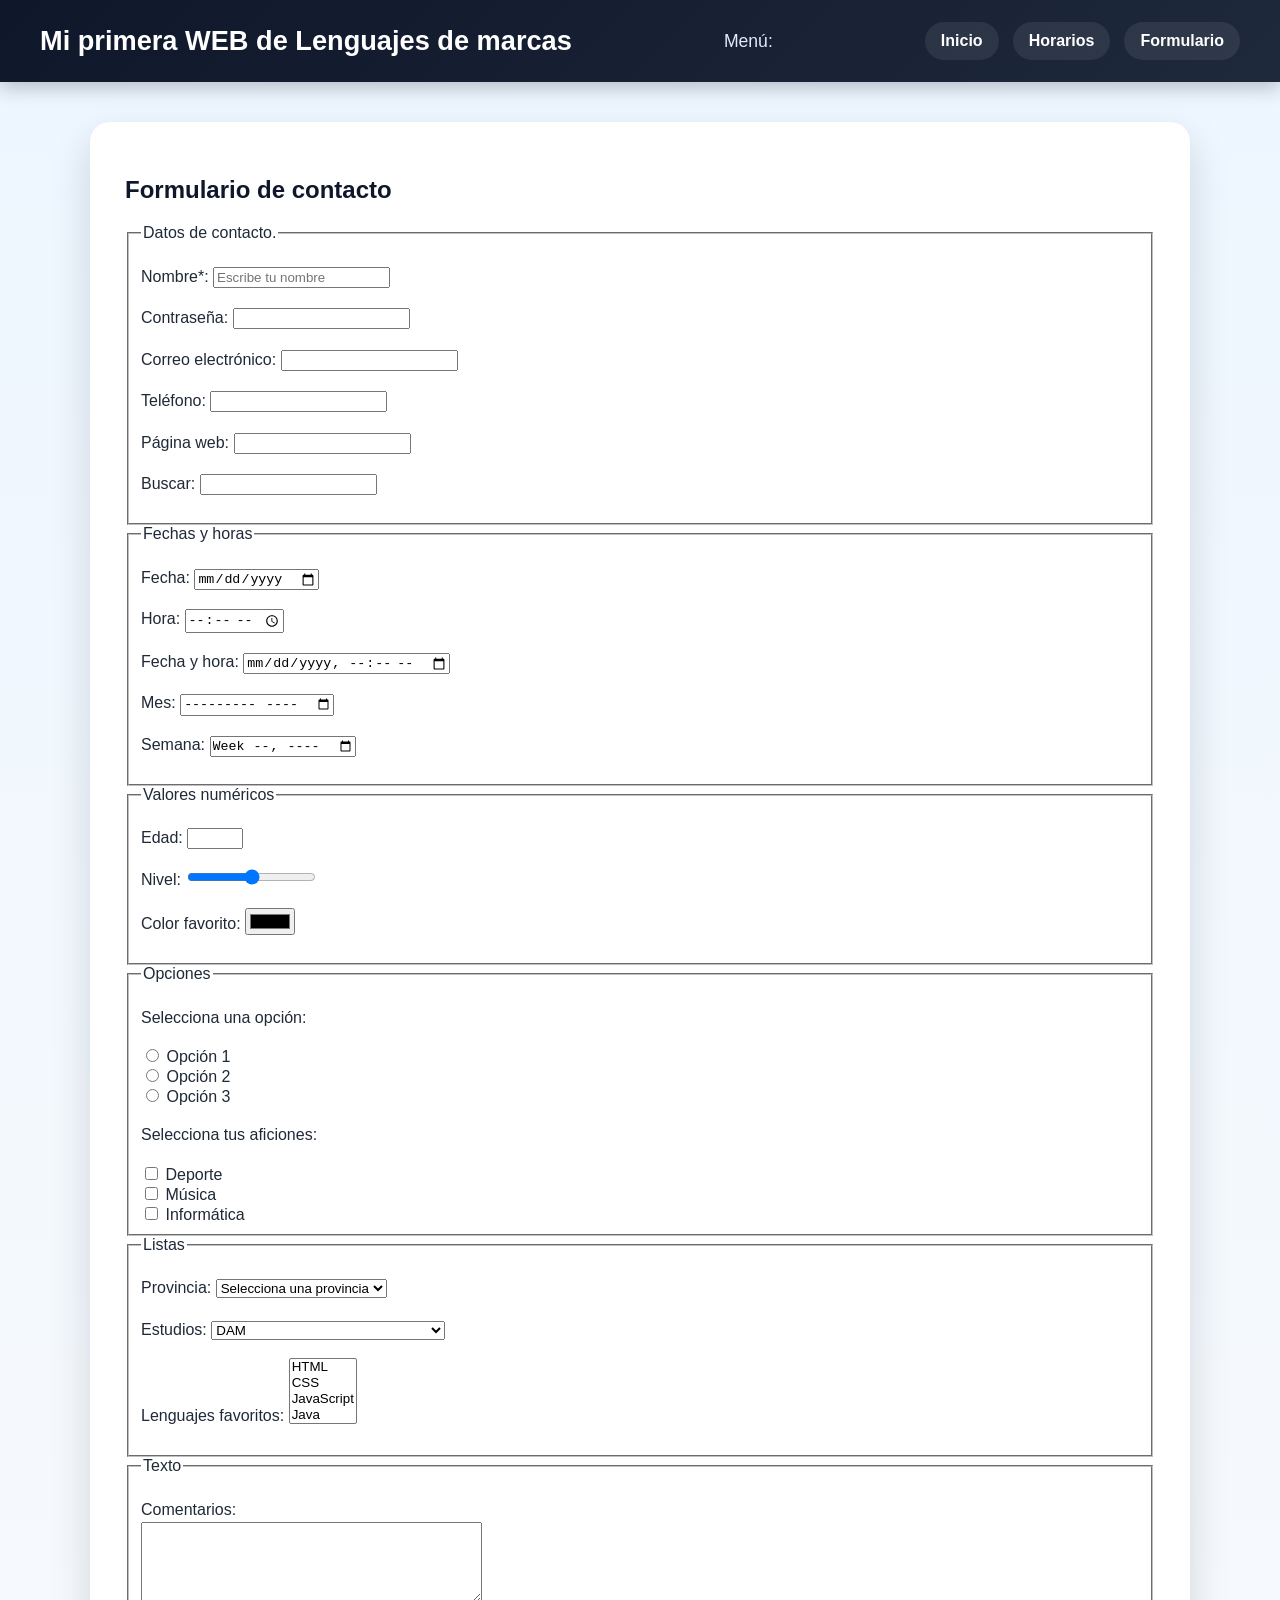
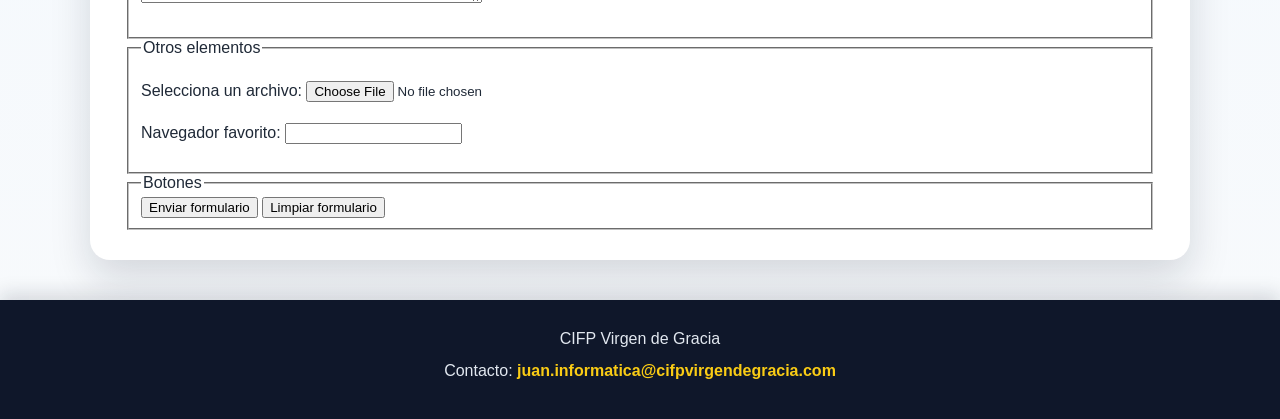
==== formulario.html @ df33084b "Primera versión de la web" ====
<!doctype html>
<html lang="es">
  <head>
    <meta charset="UTF-8" />
    <meta name="viewport" content="width=device-width, initial-scale=1.0" />
    <title>Formulario</title>
    <link rel="stylesheet" href="css/estilos.css" />
  </head>

  <body>
    <!-- HEADER -->
    <div id="header"></div>

    <!-- CONTENIDO -->

    <main>
      <h2>Formulario de contacto</h2>
      <form>
        <fieldset>
          <legend>Datos de contacto.</legend>

          <p>
            <label for="nombre">Nombre*:</label>
            <input
              type="text"
              id="nombre"
              name="nombre"
              placeholder="Escribe tu nombre"
              required
            />
          </p>

          <!-- PASSWORD -->
          <p>
            <label for="password">Contraseña:</label>
            <input type="password" id="password" name="password" />
          </p>

          <!-- EMAIL -->
          <p>
            <label for="email">Correo electrónico:</label>
            <input type="email" id="email" name="email" />
          </p>

          <!-- TEL -->
          <p>
            <label for="telefono">Teléfono:</label>
            <input type="tel" id="telefono" name="telefono" />
          </p>

          <!-- URL -->
          <p>
            <label for="web">Página web:</label>
            <input type="url" id="web" name="web" />
          </p>

          <!-- SEARCH -->
          <p>
            <label for="buscar">Buscar:</label>
            <input type="search" id="buscar" name="buscar" />
          </p>
        </fieldset>

        <fieldset>
          <legend>Fechas y horas</legend>

          <!-- DATE -->
          <p>
            <label for="fecha">Fecha:</label>
            <input type="date" id="fecha" name="fecha" />
          </p>

          <!-- TIME -->
          <p>
            <label for="hora">Hora:</label>
            <input type="time" id="hora" name="hora" />
          </p>

          <!-- DATETIME-LOCAL -->
          <p>
            <label for="fechaHora">Fecha y hora:</label>
            <input type="datetime-local" id="fechaHora" name="fechaHora" />
          </p>

          <!-- MONTH -->
          <p>
            <label for="mes">Mes:</label>
            <input type="month" id="mes" name="mes" />
          </p>

          <!-- WEEK -->
          <p>
            <label for="semana">Semana:</label>
            <input type="week" id="semana" name="semana" />
          </p>
        </fieldset>

        <fieldset>
          <legend>Valores numéricos</legend>

          <!-- NUMBER -->
          <p>
            <label for="edad">Edad:</label>
            <input
              type="number"
              id="edad"
              name="edad"
              min="0"
              max="120"
              step="1"
            />
          </p>

          <!-- RANGE -->
          <p>
            <label for="valor">Nivel:</label>
            <input type="range" id="valor" name="valor" min="0" max="100" />
          </p>

          <!-- COLOR -->
          <p>
            <label for="color">Color favorito:</label>
            <input type="color" id="color" name="color" />
          </p>
        </fieldset>

        <fieldset>
          <legend>Opciones</legend>

          <!-- RADIO -->
          <p>Selecciona una opción:</p>
          <input type="radio" id="opcion1" name="opcion" value="1" />
          <label for="opcion1">Opción 1</label>

          <br/>

          <input type="radio" id="opcion2" name="opcion" value="2" />
          <label for="opcion2">Opción 2</label>

          <br/>

          <input type="radio" id="opcion3" name="opcion" value="3" />
          <label for="opcion3">Opción 3</label>

          <!-- CHECKBOX -->
          <p>Selecciona tus aficiones:</p>

          <input
            type="checkbox"
            id="deporte"
            name="aficiones"
            value="deporte"
          />

          <label for="deporte">Deporte</label>
          <br />

          <input type="checkbox" id="musica" name="aficiones" value="musica" />
          <label for="musica">Música</label>
          <br />

          <input
            type="checkbox"
            id="informatica"
            name="aficiones"
            value="informatica"
          />

          <label for="informatica">Informática</label>
        </fieldset>

        <fieldset>
          <legend>Listas</legend>

          <!-- SELECT -->
          <p>
            <label for="provincia">Provincia:</label>

            <select id="provincia" name="provincia">
              <option value="">Selecciona una provincia</option>

              <option value="cordoba">Córdoba</option>
              <option value="ciudad_real">Ciudad Real</option>
              <option value="toledo">Toledo</option>
              <option value="jaen">Jaén</option>
            </select>
          </p>

          <!-- SELECT CON GRUPOS -->
          <p>
            <label for="estudios">Estudios:</label>

            <select id="estudios" name="estudios">
              <optgroup label="Informática">
                <option value="dam">DAM</option>
                <option value="daw">DAW</option>
                <option value="asir">ASIR</option>
              </optgroup>

              <optgroup label="Electrónica">
                <option value="teleco">Sistemas de Telecomunicaciones</option>

                <option value="electronica">Electrónica</option>
              </optgroup>
            </select>
          </p>

          <!-- SELECT MULTIPLE -->
          <p>
            <label for="lenguajes"> Lenguajes favoritos: </label>

            <select id="lenguajes" name="lenguajes" multiple size="4">
              <option value="html">HTML</option>
              <option value="css">CSS</option>
              <option value="javascript">JavaScript</option>
              <option value="java">Java</option>
            </select>
          </p>
        </fieldset>

        <fieldset>
          <legend>Texto</legend>

          <!-- TEXTAREA -->
          <p>
            <label for="comentarios"> Comentarios: </label>

            <br />

            <textarea
              id="comentarios"
              name="comentarios"
              rows="5"
              cols="40"
              placeholder="Escribe aquí tus comentarios"
            >
            </textarea>
          </p>
        </fieldset>

        <fieldset>
          <legend>Otros elementos</legend>

          <!-- FILE -->
          <p>
            <label for="archivo"> Selecciona un archivo: </label>

            <input type="file" id="archivo" name="archivo" />
          </p>

          <!-- DATALIST -->
          <p>
            <label for="navegador"> Navegador favorito: </label>

            <input list="navegadores" id="navegador" name="navegador" />

            <datalist id="navegadores">
              <option value="Chrome"></option>
              <option value="Firefox"></option>
              <option value="Edge"></option>
              <option value="Brave"></option>
            </datalist>
          </p>

          <!-- HIDDEN -->
          <input type="hidden" name="id_usuario" value="123" />
        </fieldset>

        <fieldset>
          <legend>Botones</legend>

          <!-- SUBMIT -->
          <input type="submit" value="Enviar formulario" />

          <!-- RESET -->
          <input type="reset" value="Limpiar formulario" />
        </fieldset>
      </form>
    </main>

    <!-- FOOTER -->
    <div id="footer"></div>

    <!-- SCRIPTS -->
    <script src="js/componentes.js"></script>
  </body>
</html>
---- css/estilos.css ----
:root {
  --primary-bg: #0f172a;     /* azul oscuro */
  --primary-soft: #1d4ed8;   /* azul fuerte */
  --accent: #f59e0b;         /* amarillo */
  --bg-page: #eef4ff;        /* fondo suave */
  --card-bg: #ffffff;        /* fondo de tarjetas */
  --text: #1f2937;           /* texto principal */
  --muted: #6b7280;          /* texto secundario */
  --border: #dbe3f0;         /* borde claro */
  --shadow: rgba(15, 23, 42, 0.15);
}

/* Estilos generales */
* {
  box-sizing: border-box;
}

body {
  margin: 0;
  font-family: Arial, sans-serif;
  background: linear-gradient(180deg, #edf6ff 0%, #f8fafc 100%);
  color: var(--text);
}

img {
  max-width: 100%;
  display: block;
}

main {
  max-width: 1100px;
  margin: 40px auto;
  background: var(--card-bg);
  border-radius: 20px;
  padding: 30px 35px;
  box-shadow: 0 18px 40px var(--shadow);
}

h1, h2, h3 {
  color: var(--primary-bg);
}

h1 {
  margin-top: 0;
  font-size: 2.2rem;
}

h2 {
  font-size: 1.5rem;
  margin-top: 1.5rem;
}

p,
li,
 td,
 th {
  line-height: 1.6;
  color: var(--text);
}

ul {
  padding-left: 20px;
}

li {
  margin-bottom: 6px;
}

a {
  color: var(--primary-soft);
  text-decoration: none;
  font-weight: bold;
}

a:hover {
  text-decoration: underline;
}

/* Encabezado */
header {
  display: flex;
  justify-content: space-between;
  align-items: center;
  gap: 20px;
  padding: 22px 40px;
  background: linear-gradient(135deg, var(--primary-bg), #1e293b);
  color: #fff;
  box-shadow: 0 6px 18px rgba(15, 23, 42, 0.25);
}

header h1 {
  margin: 0;
  font-size: 1.7rem;
  color: #fff;
}

header h2 {
  margin: 0;
  font-size: 1.1rem;
  color: #dfe9ff;
  font-weight: 400;
}

nav {
  display: flex;
  gap: 14px;
  flex-wrap: wrap;
}

nav a {
  padding: 10px 16px;
  border-radius: 999px;
  background: rgba(255, 255, 255, 0.08);
  color: #fff;
  transition: 0.2s ease;
}

nav a:hover {
  background: rgba(255, 255, 255, 0.18);
  text-decoration: none;
}

/* Imagen */
img {
  width: 100%;
  max-width: 600px;
  border-radius: 18px;
  box-shadow: 0 14px 28px rgba(15, 23, 42, 0.12);
  margin-top: 12px;
}

/* Tabla del horario */
table {
  width: 100%;
  border-collapse: collapse;
  margin-top: 20px;
  overflow: hidden;
  border-radius: 12px;
  box-shadow: 0 8px 18px rgba(15, 23, 42, 0.08);
}

th,
td {
  border: 1px solid var(--border);
  padding: 12px 10px;
  text-align: center;
}

thead td,
thead th {
  background: var(--primary-bg);
  color: #fff;
  font-weight: bold;
}

tbody tr:nth-child(even) {
  background: #f8fafc;
}



/* Colores de asignaturas (CLASES)*/
.fdh{
  background: #fef2f2;
  color: #991b1b;
  font-weight: bold;
}

.llmm {
  background: #fef3c7;
  color: #92400e;
  font-weight: bold;
}

.par {
  background: #fef2f2;
  color: #996d1b;
  font-weight: bold;
}


.iso {
  background: #f0fdf4;
  color: #166534;
  font-weight: bold;
}

.sist {
  background: #ecfeff;
  color: #0f766e;
  font-weight: bold;
}

.bbdd{
  background: #ecfdf5;
  color: #166534;
  font-weight: bold;
}

.ipe,
.ing,
.digi,
.sost,
.proy {
  background: #f5f3ff;
  color: #5b21b6;
  font-weight: bold;
}



.recreo td {
  background: #fef3c7;
  color: #92400e;
  font-weight: bold;
}


.prog {
  background: #fef2f2;
  color: #991b1b;
  font-weight: bold;
}

.ent {
  background: #fef2f2;
  color: #991b1b;
  font-weight: bold;
}


/* Pie de página */
footer {
  padding: 20px 20px 30px;
  background: var(--primary-bg);
  color: #fff;
  text-align: center;
  box-shadow: 0 -6px 18px rgba(15, 23, 42, 0.15);
}

footer p {
  margin: 6px 0;
  color: #e2e8f0;
}

footer a {
  color: #facc15;
}

/* Ajuste responsive */
@media (max-width: 700px) {
  header {
    flex-direction: column;
    text-align: center;
    padding: 20px 18px;
  }

  main {
    margin: 20px 12px;
    padding: 22px 18px;
  }

  h1 {
    font-size: 1.8rem;
  }

  table {
    display: block;
    overflow-x: auto;
  }
}
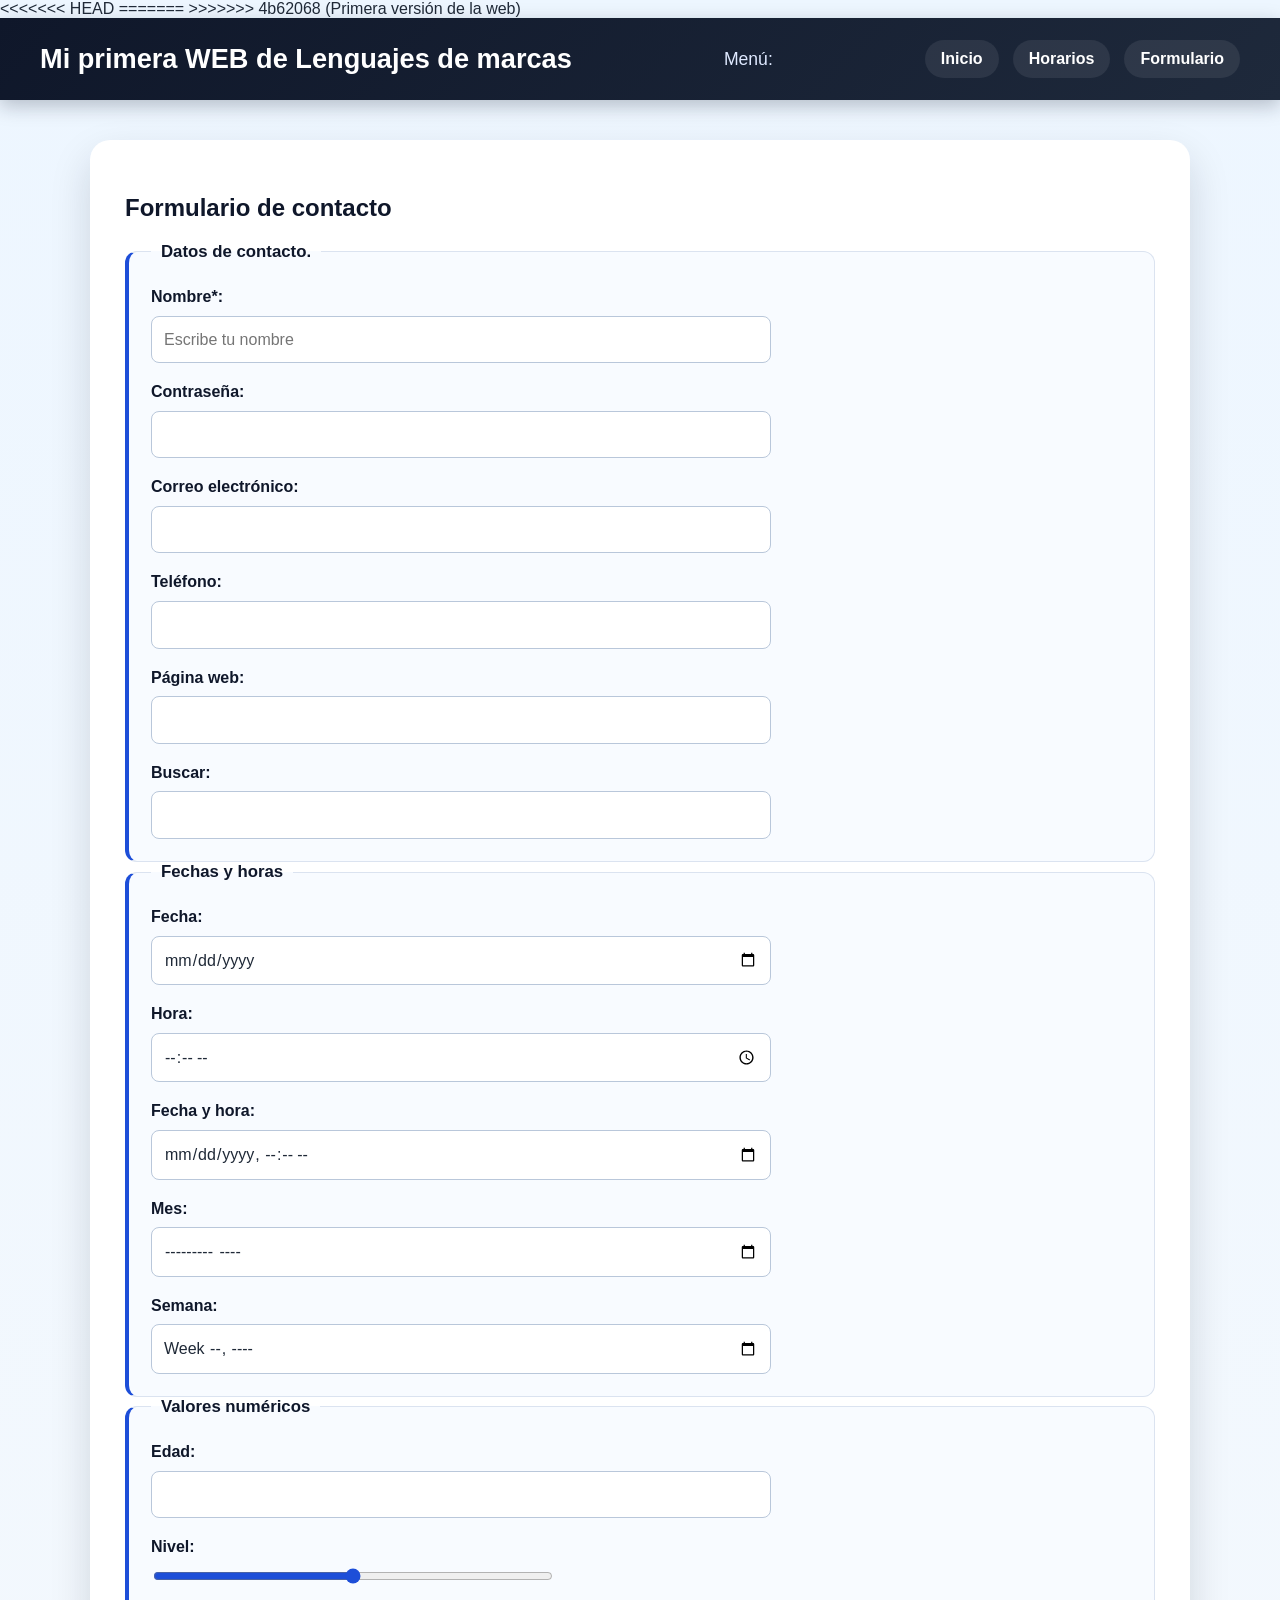
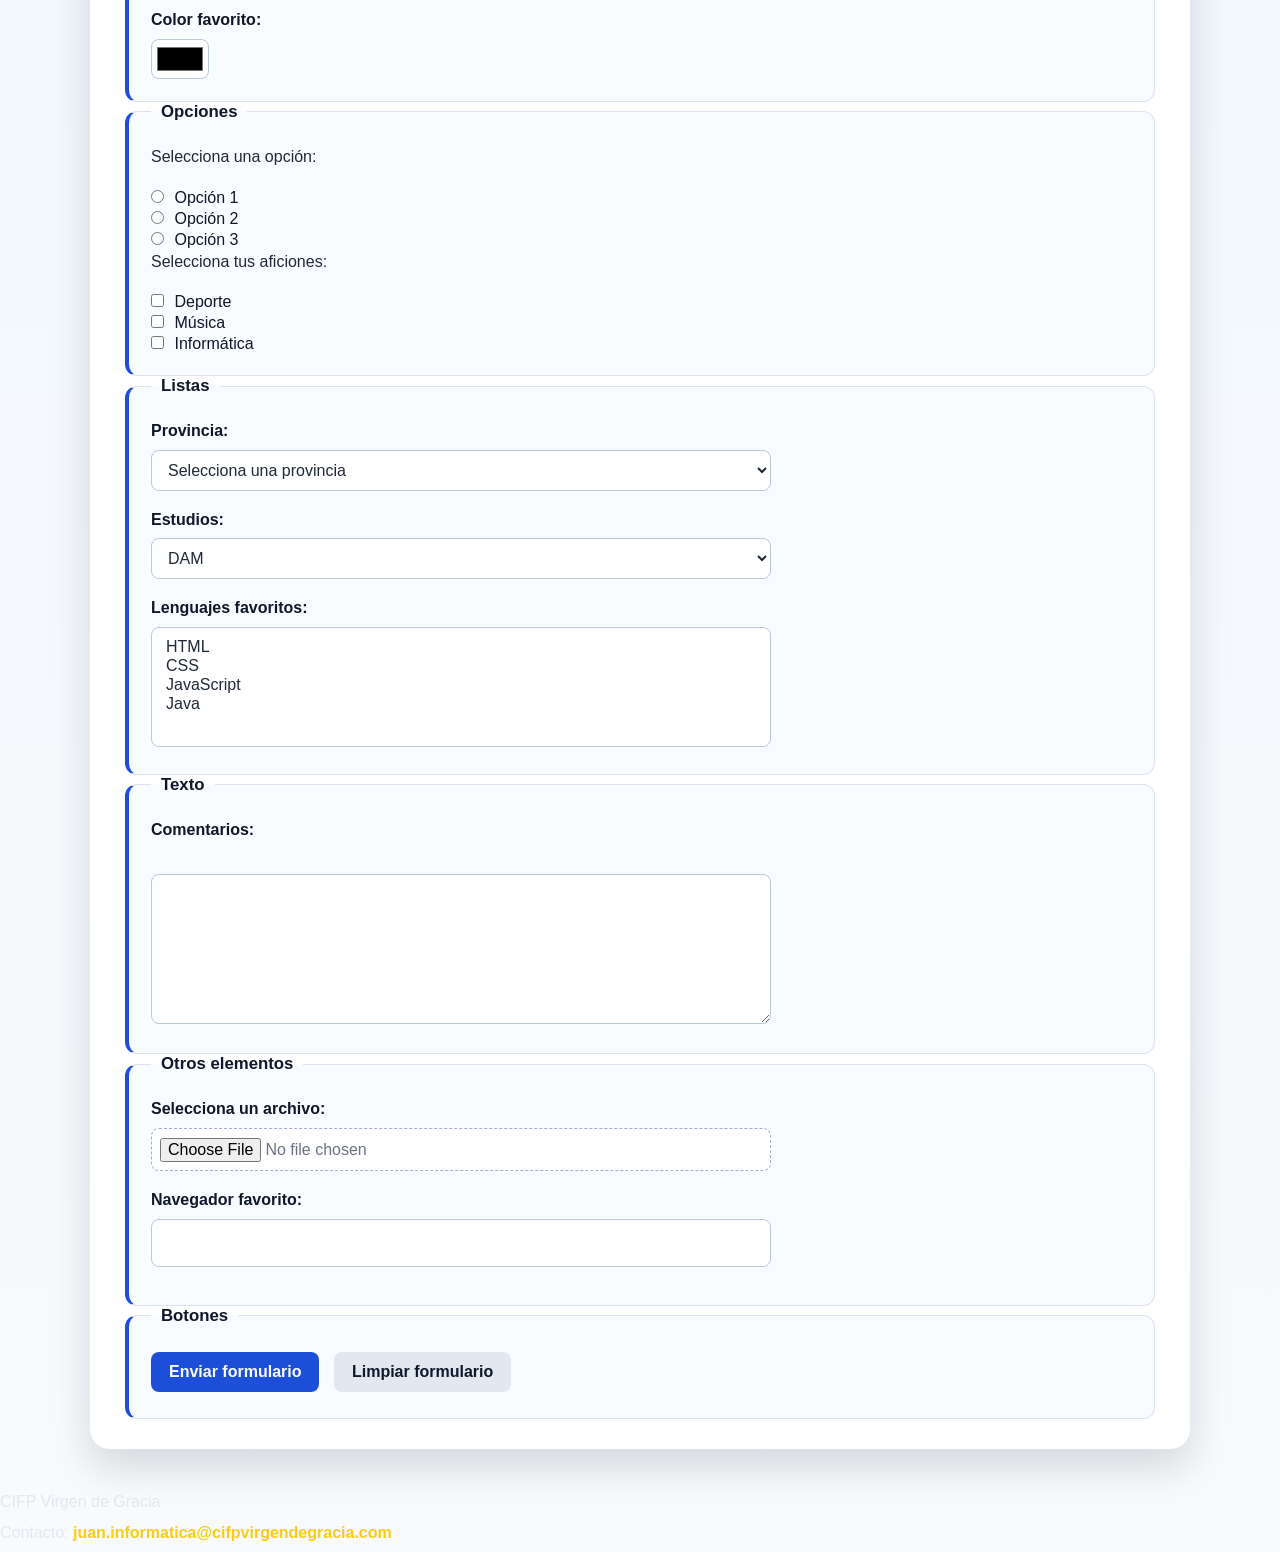
==== commit 6a5a91f7: "ACTUALIZAR INDEX Y estilos de form" ====
--- a/formulario.html
+++ b/formulario.html
@@ -3,7 +3,17 @@
   <head>
     <meta charset="UTF-8" />
     <meta name="viewport" content="width=device-width, initial-scale=1.0" />
+<<<<<<< HEAD
     <title>Formulario</title>
+=======
+    
+    <meta name="description" content="Página web de ejemplo" />
+    <meta name="author" content="Juan" />
+
+    <title>Formulario</title>
+    
+    <link rel="icon" href="img/icono.png" type="image/png" />
+>>>>>>> 4b62068 (Primera versión de la web)
     <link rel="stylesheet" href="css/estilos.css" />
   </head>
 
--- a/css/estilos.css
+++ b/css/estilos.css
@@ -229,6 +229,147 @@
 }
 
 
+<<<<<<< HEAD
+=======
+/* Formulario */
+form {
+  display: grid;
+  gap: 20px;
+  margin-top: 24px;
+}
+
+form fieldset {
+  min-width: 0;
+  margin: 0;
+  padding: 22px;
+  border: 1px solid var(--border);
+  border-left: 4px solid var(--primary-soft);
+  border-radius: 12px;
+  background: #f8fbff;
+}
+
+form legend {
+  padding: 0 10px;
+  color: var(--primary-bg);
+  font-size: 1.05rem;
+  font-weight: bold;
+}
+
+form p {
+  margin: 0 0 16px;
+}
+
+form p:last-child {
+  margin-bottom: 0;
+}
+
+form label {
+  display: block;
+  margin-bottom: 6px;
+  color: var(--primary-bg);
+  font-weight: bold;
+}
+
+form input:not([type="radio"]):not([type="checkbox"]):not([type="range"]):not([type="color"]):not([type="submit"]):not([type="reset"]):not([type="file"]),
+form select,
+form textarea {
+  width: 100%;
+  max-width: 620px;
+  padding: 10px 12px;
+  border: 1px solid #b9c7da;
+  border-radius: 8px;
+  background: #fff;
+  color: var(--text);
+  font: inherit;
+  transition: border-color 0.2s ease, box-shadow 0.2s ease;
+}
+
+form textarea {
+  min-height: 130px;
+  resize: vertical;
+}
+
+form select[multiple] {
+  min-height: 120px;
+}
+
+form input[type="file"] {
+  width: 100%;
+  max-width: 620px;
+  padding: 8px;
+  border: 1px dashed #9fb0c8;
+  border-radius: 8px;
+  background: #fff;
+  color: var(--muted);
+  font: inherit;
+}
+
+form input[type="range"] {
+  width: min(100%, 400px);
+  accent-color: var(--primary-soft);
+}
+
+form input[type="color"] {
+  width: 58px;
+  height: 40px;
+  padding: 3px;
+  border: 1px solid #b9c7da;
+  border-radius: 8px;
+  background: #fff;
+  cursor: pointer;
+}
+
+form input[type="radio"],
+form input[type="checkbox"] {
+  margin: 4px 6px 4px 0;
+  accent-color: var(--primary-soft);
+}
+
+form input[type="radio"] + label,
+form input[type="checkbox"] + label {
+  display: inline;
+  margin: 0;
+  font-weight: 400;
+  cursor: pointer;
+}
+
+form input:focus,
+form select:focus,
+form textarea:focus {
+  outline: none;
+  border-color: var(--primary-soft);
+  box-shadow: 0 0 0 3px rgba(29, 78, 216, 0.15);
+}
+
+form input[type="submit"],
+form input[type="reset"] {
+  margin: 4px 10px 4px 0;
+  padding: 11px 18px;
+  border: 0;
+  border-radius: 8px;
+  font: inherit;
+  font-weight: bold;
+  cursor: pointer;
+  transition: transform 0.2s ease, box-shadow 0.2s ease;
+}
+
+form input[type="submit"] {
+  background: var(--primary-soft);
+  color: #fff;
+}
+
+form input[type="reset"] {
+  background: #e2e8f0;
+  color: var(--primary-bg);
+}
+
+form input[type="submit"]:hover,
+form input[type="reset"]:hover {
+  transform: translateY(-1px);
+  box-shadow: 0 6px 14px var(--shadow);
+}
+
+>>>>>>> 4b62068 (Primera versión de la web)
 /* Pie de página */
 footer {
   padding: 20px 20px 30px;
@@ -268,4 +409,17 @@
     display: block;
     overflow-x: auto;
   }
+<<<<<<< HEAD
+=======
+
+  form fieldset {
+    padding: 18px 14px;
+  }
+
+  form input[type="submit"],
+  form input[type="reset"] {
+    width: 100%;
+    margin-right: 0;
+  }
+>>>>>>> 4b62068 (Primera versión de la web)
 }
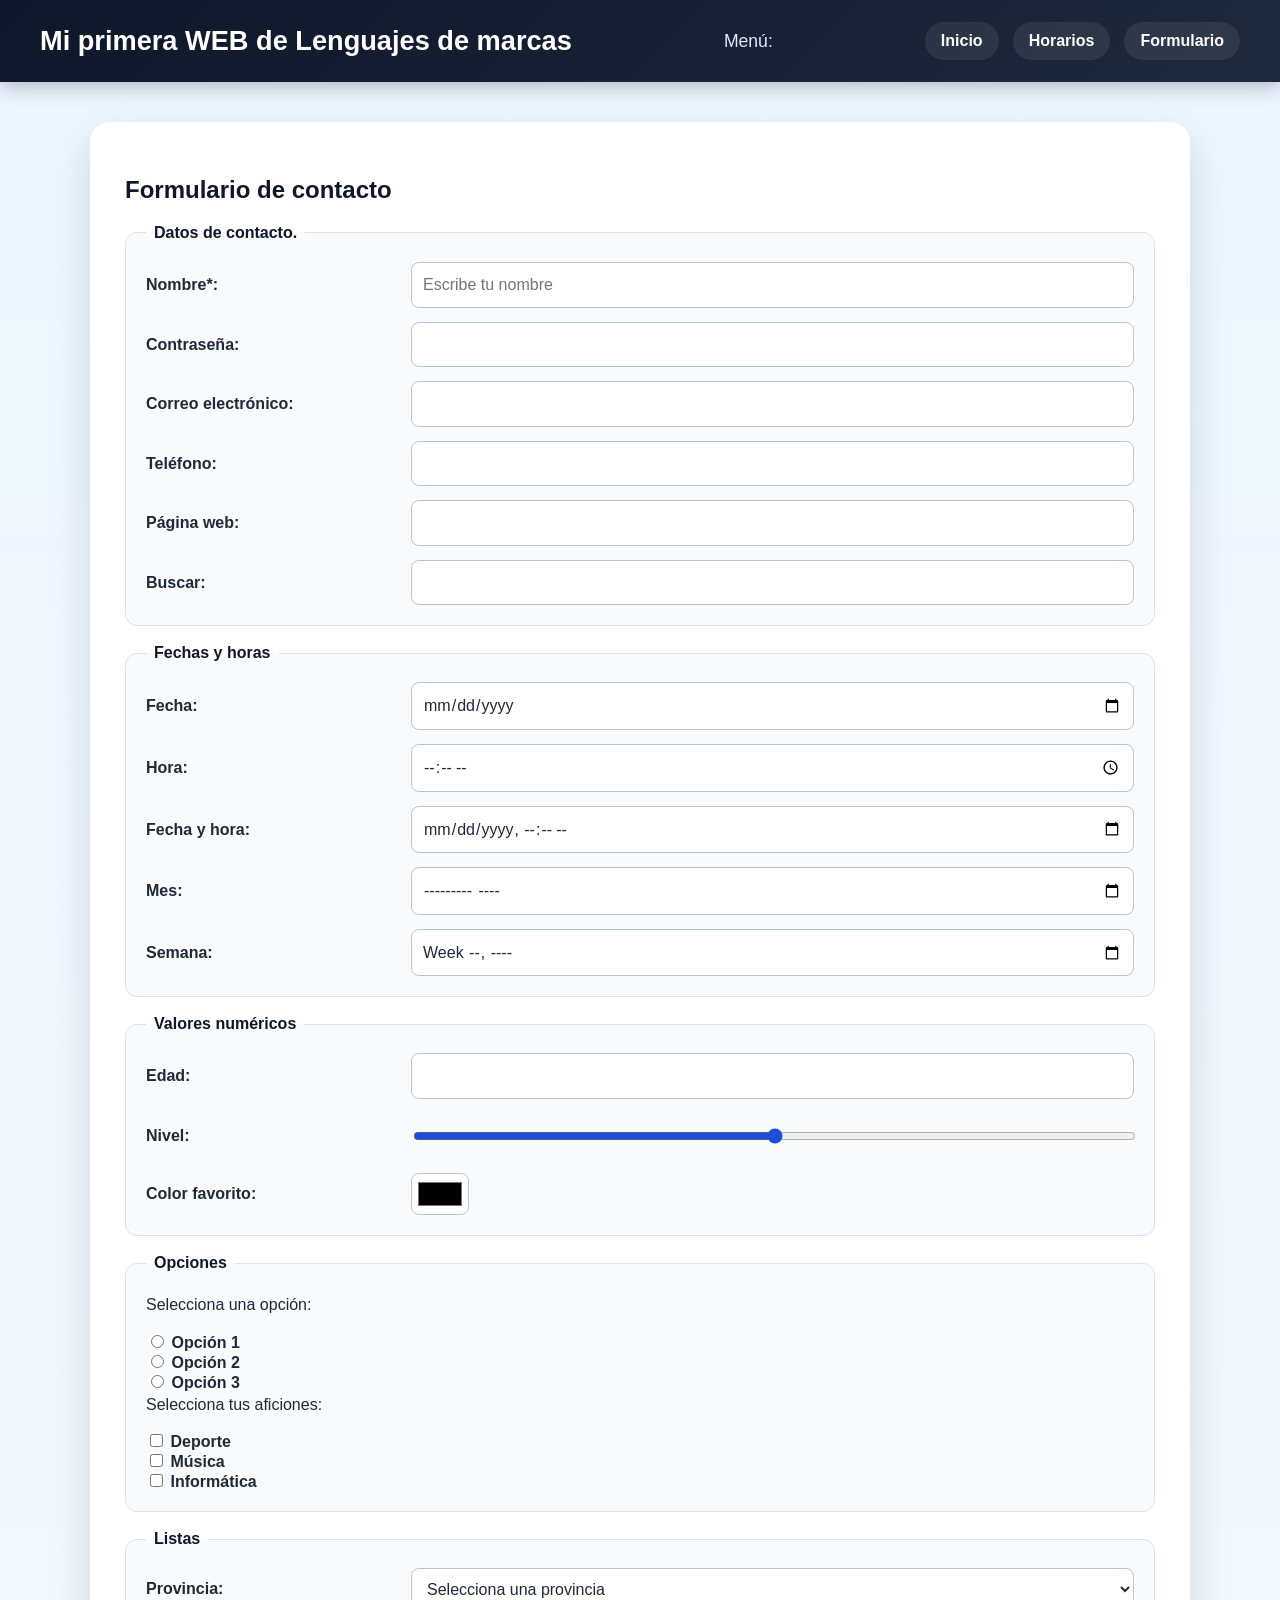
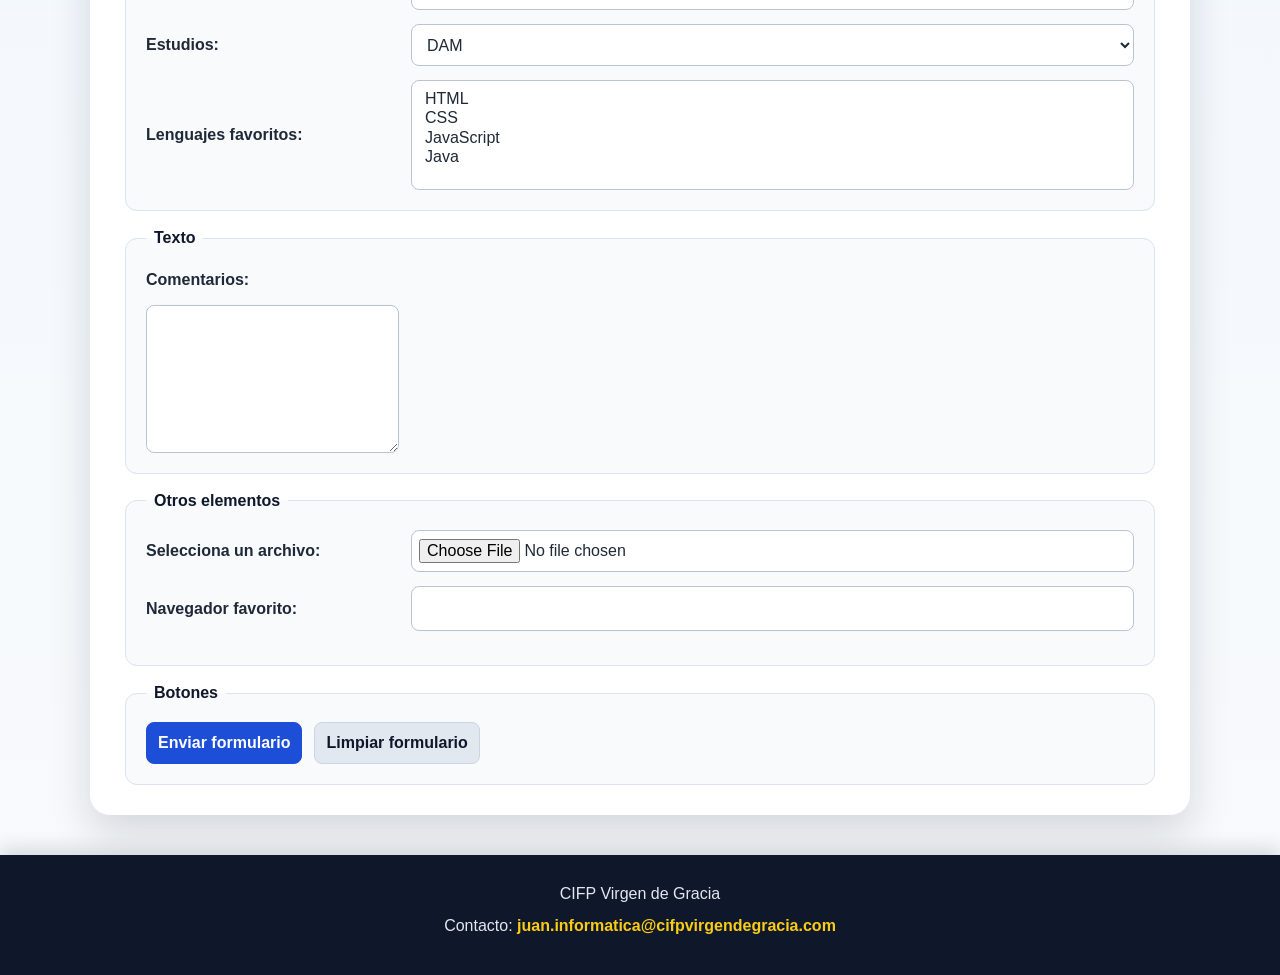
==== commit 4a15e442: "sudida nueva" ====
--- a/formulario.html
+++ b/formulario.html
@@ -3,9 +3,6 @@
   <head>
     <meta charset="UTF-8" />
     <meta name="viewport" content="width=device-width, initial-scale=1.0" />
-<<<<<<< HEAD
-    <title>Formulario</title>
-=======
     
     <meta name="description" content="Página web de ejemplo" />
     <meta name="author" content="Juan" />
@@ -13,10 +10,8 @@
     <title>Formulario</title>
     
     <link rel="icon" href="img/icono.png" type="image/png" />
->>>>>>> 4b62068 (Primera versión de la web)
     <link rel="stylesheet" href="css/estilos.css" />
   </head>
-
   <body>
     <!-- HEADER -->
     <div id="header"></div>
--- a/css/estilos.css
+++ b/css/estilos.css
@@ -1,17 +1,20 @@
 :root {
-  --primary-bg: #0f172a;     /* azul oscuro */
-  --primary-soft: #1d4ed8;   /* azul fuerte */
-  --accent: #f59e0b;         /* amarillo */
-  --bg-page: #eef4ff;        /* fondo suave */
-  --card-bg: #ffffff;        /* fondo de tarjetas */
-  --text: #1f2937;           /* texto principal */
-  --muted: #6b7280;          /* texto secundario */
-  --border: #dbe3f0;         /* borde claro */
+  --primary-bg: #0f172a;
+  --primary-soft: #1d4ed8;
+  --accent: #f59e0b;
+  --bg-page: #eef4ff;
+  --card-bg: #ffffff;
+  --text: #1f2937;
+  --muted: #6b7280;
+  --border: #dbe3f0;
+  --focus: rgba(29, 78, 216, 0.2);
   --shadow: rgba(15, 23, 42, 0.15);
 }
 
-/* Estilos generales */
-* {
+/* Base y elementos compartidos */
+*,
+*::before,
+*::after {
   box-sizing: border-box;
 }
 
@@ -23,20 +26,26 @@
 }
 
 img {
-  max-width: 100%;
   display: block;
+  width: 100%;
+  max-width: 600px;
+  margin-top: 12px;
+  border-radius: 18px;
+  box-shadow: 0 14px 28px rgba(15, 23, 42, 0.12);
 }
 
 main {
   max-width: 1100px;
   margin: 40px auto;
+  padding: 30px 35px;
   background: var(--card-bg);
   border-radius: 20px;
-  padding: 30px 35px;
   box-shadow: 0 18px 40px var(--shadow);
 }
 
-h1, h2, h3 {
+h1,
+h2,
+h3 {
   color: var(--primary-bg);
 }
 
@@ -46,16 +55,16 @@
 }
 
 h2 {
+  margin-top: 1.5rem;
   font-size: 1.5rem;
-  margin-top: 1.5rem;
 }
 
 p,
 li,
- td,
- th {
+td,
+th {
+  color: var(--text);
   line-height: 1.6;
-  color: var(--text);
 }
 
 ul {
@@ -68,51 +77,51 @@
 
 a {
   color: var(--primary-soft);
+  font-weight: bold;
   text-decoration: none;
-  font-weight: bold;
 }
 
 a:hover {
   text-decoration: underline;
 }
 
-/* Encabezado */
+/* Encabezado y navegación */
 header {
   display: flex;
+  align-items: center;
   justify-content: space-between;
-  align-items: center;
   gap: 20px;
   padding: 22px 40px;
+  color: #fff;
   background: linear-gradient(135deg, var(--primary-bg), #1e293b);
-  color: #fff;
   box-shadow: 0 6px 18px rgba(15, 23, 42, 0.25);
 }
 
 header h1 {
   margin: 0;
+  color: #fff;
   font-size: 1.7rem;
-  color: #fff;
 }
 
 header h2 {
   margin: 0;
+  color: #dfe9ff;
   font-size: 1.1rem;
-  color: #dfe9ff;
   font-weight: 400;
 }
 
 nav {
   display: flex;
+  flex-wrap: wrap;
   gap: 14px;
-  flex-wrap: wrap;
 }
 
 nav a {
   padding: 10px 16px;
+  color: #fff;
+  background: rgba(255, 255, 255, 0.08);
   border-radius: 999px;
-  background: rgba(255, 255, 255, 0.08);
-  color: #fff;
-  transition: 0.2s ease;
+  transition: background 0.2s ease;
 }
 
 nav a:hover {
@@ -120,36 +129,27 @@
   text-decoration: none;
 }
 
-/* Imagen */
-img {
-  width: 100%;
-  max-width: 600px;
-  border-radius: 18px;
-  box-shadow: 0 14px 28px rgba(15, 23, 42, 0.12);
-  margin-top: 12px;
-}
-
-/* Tabla del horario */
+/* Tablas de horarios y tablas de contenido */
 table {
   width: 100%;
+  margin-top: 20px;
   border-collapse: collapse;
-  margin-top: 20px;
-  overflow: hidden;
   border-radius: 12px;
   box-shadow: 0 8px 18px rgba(15, 23, 42, 0.08);
+  overflow: hidden;
 }
 
 th,
 td {
-  border: 1px solid var(--border);
   padding: 12px 10px;
   text-align: center;
+  border: 1px solid var(--border);
 }
 
 thead td,
 thead th {
+  color: #fff;
   background: var(--primary-bg);
-  color: #fff;
   font-weight: bold;
 }
 
@@ -157,43 +157,38 @@
   background: #f8fafc;
 }
 
-
-
-/* Colores de asignaturas (CLASES)*/
-.fdh{
+/* Colores de las asignaturas */
+.fdh,
+.prog,
+.ent {
+  color: #991b1b;
   background: #fef2f2;
-  color: #991b1b;
-  font-weight: bold;
-}
-
-.llmm {
+  font-weight: bold;
+}
+
+.llmm,
+.recreo td {
+  color: #92400e;
   background: #fef3c7;
-  color: #92400e;
   font-weight: bold;
 }
 
 .par {
+  color: #996d1b;
   background: #fef2f2;
-  color: #996d1b;
-  font-weight: bold;
-}
-
-
-.iso {
+  font-weight: bold;
+}
+
+.iso,
+.bbdd {
+  color: #166534;
   background: #f0fdf4;
-  color: #166534;
   font-weight: bold;
 }
 
 .sist {
+  color: #0f766e;
   background: #ecfeff;
-  color: #0f766e;
-  font-weight: bold;
-}
-
-.bbdd{
-  background: #ecfdf5;
-  color: #166534;
   font-weight: bold;
 }
 
@@ -202,180 +197,128 @@
 .digi,
 .sost,
 .proy {
+  color: #5b21b6;
   background: #f5f3ff;
-  color: #5b21b6;
-  font-weight: bold;
-}
-
-
-
-.recreo td {
-  background: #fef3c7;
-  color: #92400e;
-  font-weight: bold;
-}
-
-
-.prog {
-  background: #fef2f2;
-  color: #991b1b;
-  font-weight: bold;
-}
-
-.ent {
-  background: #fef2f2;
-  color: #991b1b;
-  font-weight: bold;
-}
-
-
-<<<<<<< HEAD
-=======
-/* Formulario */
+  font-weight: bold;
+}
+
+/* Formulario: controles comunes y agrupaciones */
 form {
   display: grid;
-  gap: 20px;
-  margin-top: 24px;
-}
-
-form fieldset {
+  gap: 18px;
+}
+
+fieldset {
   min-width: 0;
   margin: 0;
-  padding: 22px;
+  padding: 20px;
   border: 1px solid var(--border);
-  border-left: 4px solid var(--primary-soft);
   border-radius: 12px;
-  background: #f8fbff;
-}
-
-form legend {
-  padding: 0 10px;
+  background: #f8fafc;
+}
+
+legend {
+  padding: 0 8px;
   color: var(--primary-bg);
-  font-size: 1.05rem;
   font-weight: bold;
 }
 
 form p {
-  margin: 0 0 16px;
+  display: grid;
+  grid-template-columns: minmax(140px, 0.35fr) minmax(0, 1fr);
+  align-items: center;
+  gap: 12px;
+  margin: 0 0 14px;
 }
 
 form p:last-child {
   margin-bottom: 0;
 }
 
-form label {
-  display: block;
-  margin-bottom: 6px;
-  color: var(--primary-bg);
-  font-weight: bold;
-}
-
-form input:not([type="radio"]):not([type="checkbox"]):not([type="range"]):not([type="color"]):not([type="submit"]):not([type="reset"]):not([type="file"]),
-form select,
-form textarea {
+label {
+  font-weight: bold;
+}
+
+input,
+select,
+textarea,
+button {
   width: 100%;
-  max-width: 620px;
-  padding: 10px 12px;
-  border: 1px solid #b9c7da;
+  min-height: 42px;
+  padding: 9px 11px;
+  color: var(--text);
+  font: inherit;
+  border: 1px solid #b8c4d6;
   border-radius: 8px;
   background: #fff;
-  color: var(--text);
-  font: inherit;
-  transition: border-color 0.2s ease, box-shadow 0.2s ease;
-}
-
-form textarea {
-  min-height: 130px;
+}
+
+textarea {
+  min-height: 120px;
   resize: vertical;
 }
 
-form select[multiple] {
-  min-height: 120px;
-}
-
-form input[type="file"] {
-  width: 100%;
-  max-width: 620px;
-  padding: 8px;
-  border: 1px dashed #9fb0c8;
-  border-radius: 8px;
-  background: #fff;
-  color: var(--muted);
-  font: inherit;
-}
-
-form input[type="range"] {
-  width: min(100%, 400px);
+select[multiple] {
+  min-height: 110px;
+}
+
+input[type="checkbox"],
+input[type="radio"] {
+  width: auto;
+  min-height: auto;
   accent-color: var(--primary-soft);
 }
 
-form input[type="color"] {
+input[type="range"] {
+  padding: 0;
+  accent-color: var(--primary-soft);
+}
+
+input[type="color"] {
   width: 58px;
-  height: 40px;
-  padding: 3px;
-  border: 1px solid #b9c7da;
-  border-radius: 8px;
-  background: #fff;
+  padding: 4px;
+}
+
+input[type="file"] {
+  padding: 7px;
+}
+
+input:focus,
+select:focus,
+textarea:focus,
+button:focus {
+  outline: 3px solid var(--focus);
+  border-color: var(--primary-soft);
+}
+
+fieldset:last-of-type {
+  display: flex;
+  flex-wrap: wrap;
+  gap: 12px;
+}
+
+fieldset:last-of-type input[type="submit"],
+fieldset:last-of-type input[type="reset"] {
+  width: auto;
   cursor: pointer;
-}
-
-form input[type="radio"],
-form input[type="checkbox"] {
-  margin: 4px 6px 4px 0;
-  accent-color: var(--primary-soft);
-}
-
-form input[type="radio"] + label,
-form input[type="checkbox"] + label {
-  display: inline;
-  margin: 0;
-  font-weight: 400;
-  cursor: pointer;
-}
-
-form input:focus,
-form select:focus,
-form textarea:focus {
-  outline: none;
   border-color: var(--primary-soft);
-  box-shadow: 0 0 0 3px rgba(29, 78, 216, 0.15);
-}
-
-form input[type="submit"],
-form input[type="reset"] {
-  margin: 4px 10px 4px 0;
-  padding: 11px 18px;
-  border: 0;
-  border-radius: 8px;
-  font: inherit;
-  font-weight: bold;
-  cursor: pointer;
-  transition: transform 0.2s ease, box-shadow 0.2s ease;
-}
-
-form input[type="submit"] {
+  color: #fff;
   background: var(--primary-soft);
-  color: #fff;
-}
-
-form input[type="reset"] {
+  font-weight: bold;
+}
+
+fieldset:last-of-type input[type="reset"] {
+  color: var(--primary-bg);
   background: #e2e8f0;
-  color: var(--primary-bg);
-}
-
-form input[type="submit"]:hover,
-form input[type="reset"]:hover {
-  transform: translateY(-1px);
-  box-shadow: 0 6px 14px var(--shadow);
-}
-
->>>>>>> 4b62068 (Primera versión de la web)
+  border-color: #cbd5e1;
+}
+
 /* Pie de página */
 footer {
   padding: 20px 20px 30px;
+  color: #fff;
+  text-align: center;
   background: var(--primary-bg);
-  color: #fff;
-  text-align: center;
   box-shadow: 0 -6px 18px rgba(15, 23, 42, 0.15);
 }
 
@@ -388,12 +331,12 @@
   color: #facc15;
 }
 
-/* Ajuste responsive */
+/* Adaptación para pantallas pequeñas */
 @media (max-width: 700px) {
   header {
     flex-direction: column;
+    padding: 20px 18px;
     text-align: center;
-    padding: 20px 18px;
   }
 
   main {
@@ -409,17 +352,13 @@
     display: block;
     overflow-x: auto;
   }
-<<<<<<< HEAD
-=======
-
-  form fieldset {
-    padding: 18px 14px;
-  }
-
-  form input[type="submit"],
-  form input[type="reset"] {
-    width: 100%;
-    margin-right: 0;
-  }
->>>>>>> 4b62068 (Primera versión de la web)
+
+  form p {
+    grid-template-columns: 1fr;
+    gap: 5px;
+  }
+
+  fieldset {
+    padding: 16px;
+  }
 }
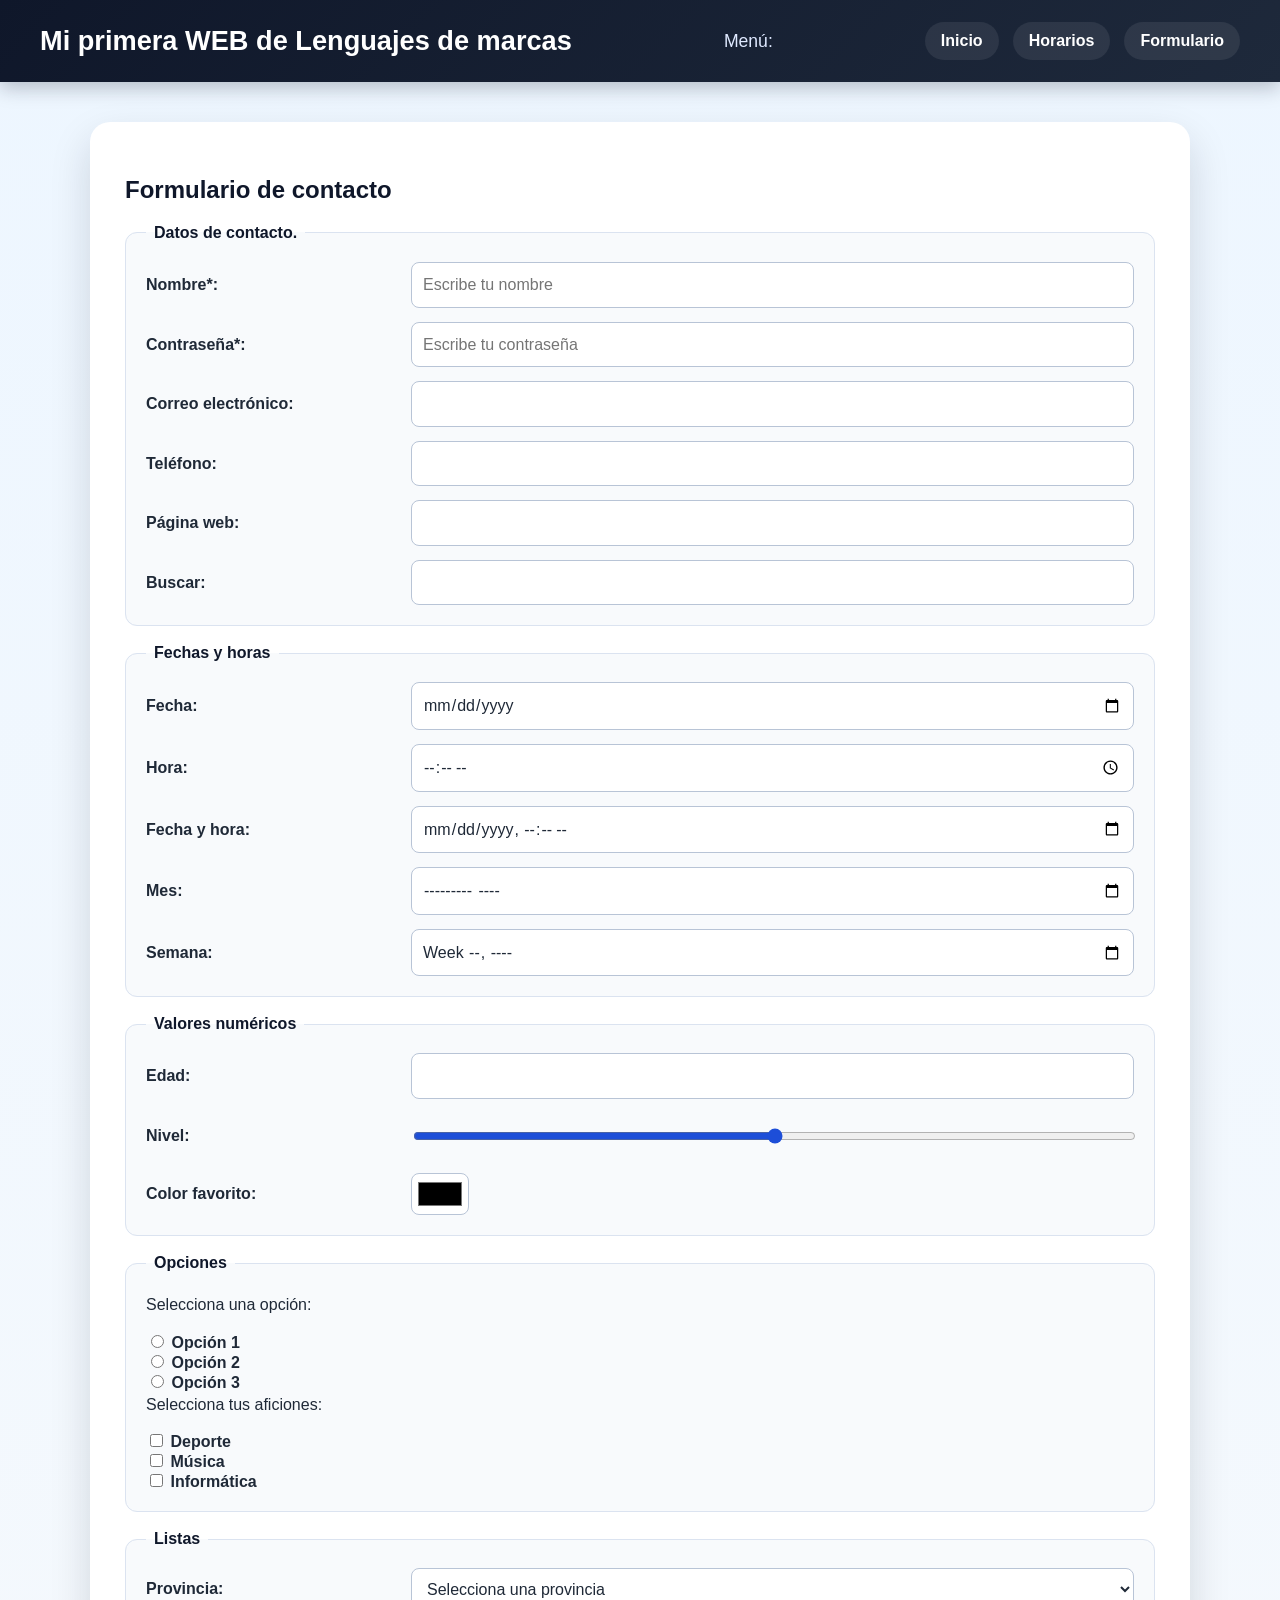
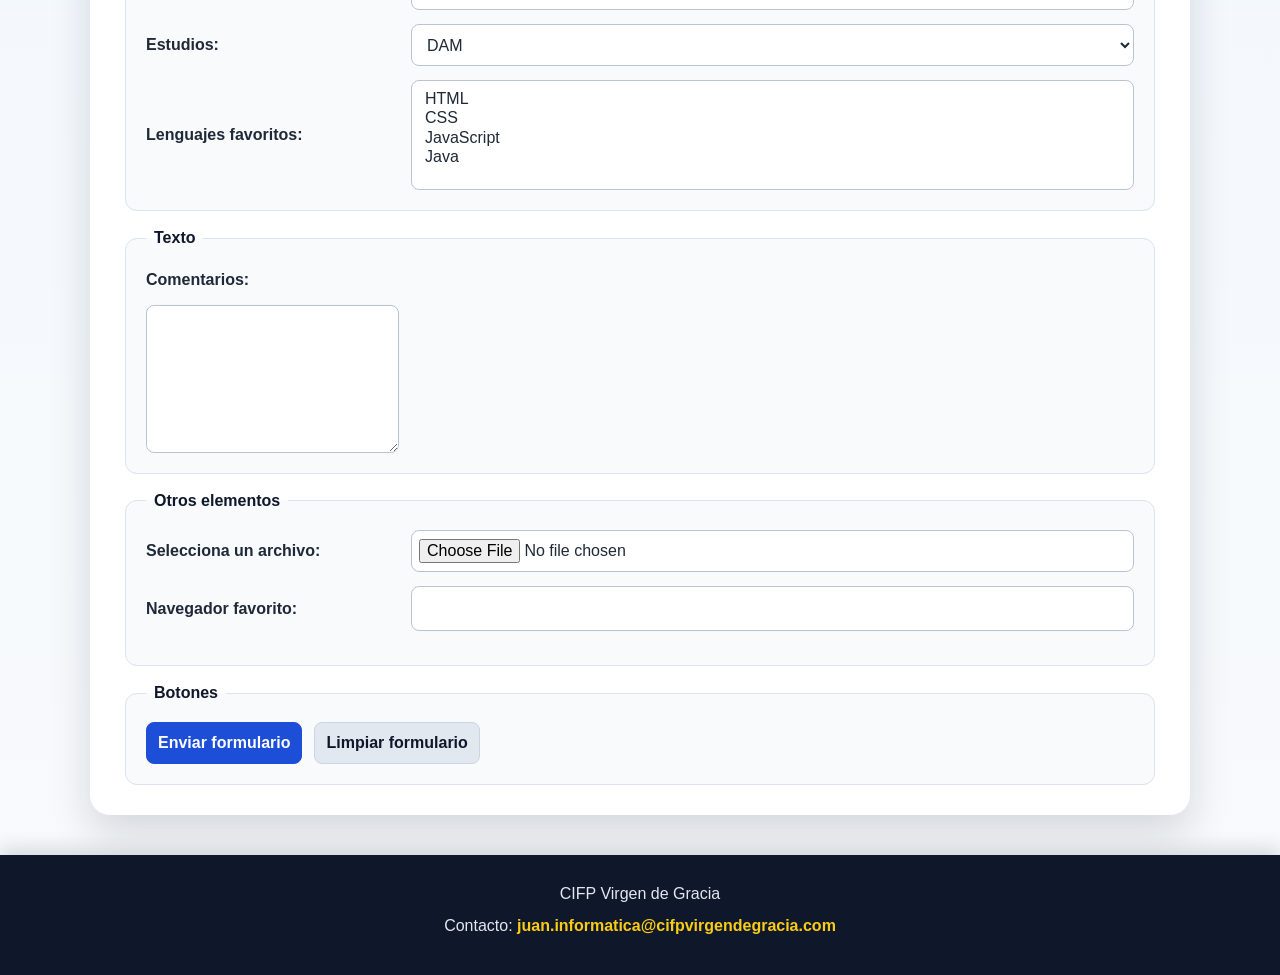
==== commit dddc82e2: "modificacion de horarios.html y formulario.html" ====
--- a/formulario.html
+++ b/formulario.html
@@ -12,6 +12,7 @@
     <link rel="icon" href="img/icono.png" type="image/png" />
     <link rel="stylesheet" href="css/estilos.css" />
   </head>
+
   <body>
     <!-- HEADER -->
     <div id="header"></div>
@@ -37,8 +38,14 @@
 
           <!-- PASSWORD -->
           <p>
-            <label for="password">Contraseña:</label>
-            <input type="password" id="password" name="password" />
+            <label for="password">Contraseña*:</label>
+            <input 
+            type="password" 
+            id="password" 
+            name="password" 
+            placeholder="Escribe tu contraseña"
+            required
+            />
           </p>
 
           <!-- EMAIL -->
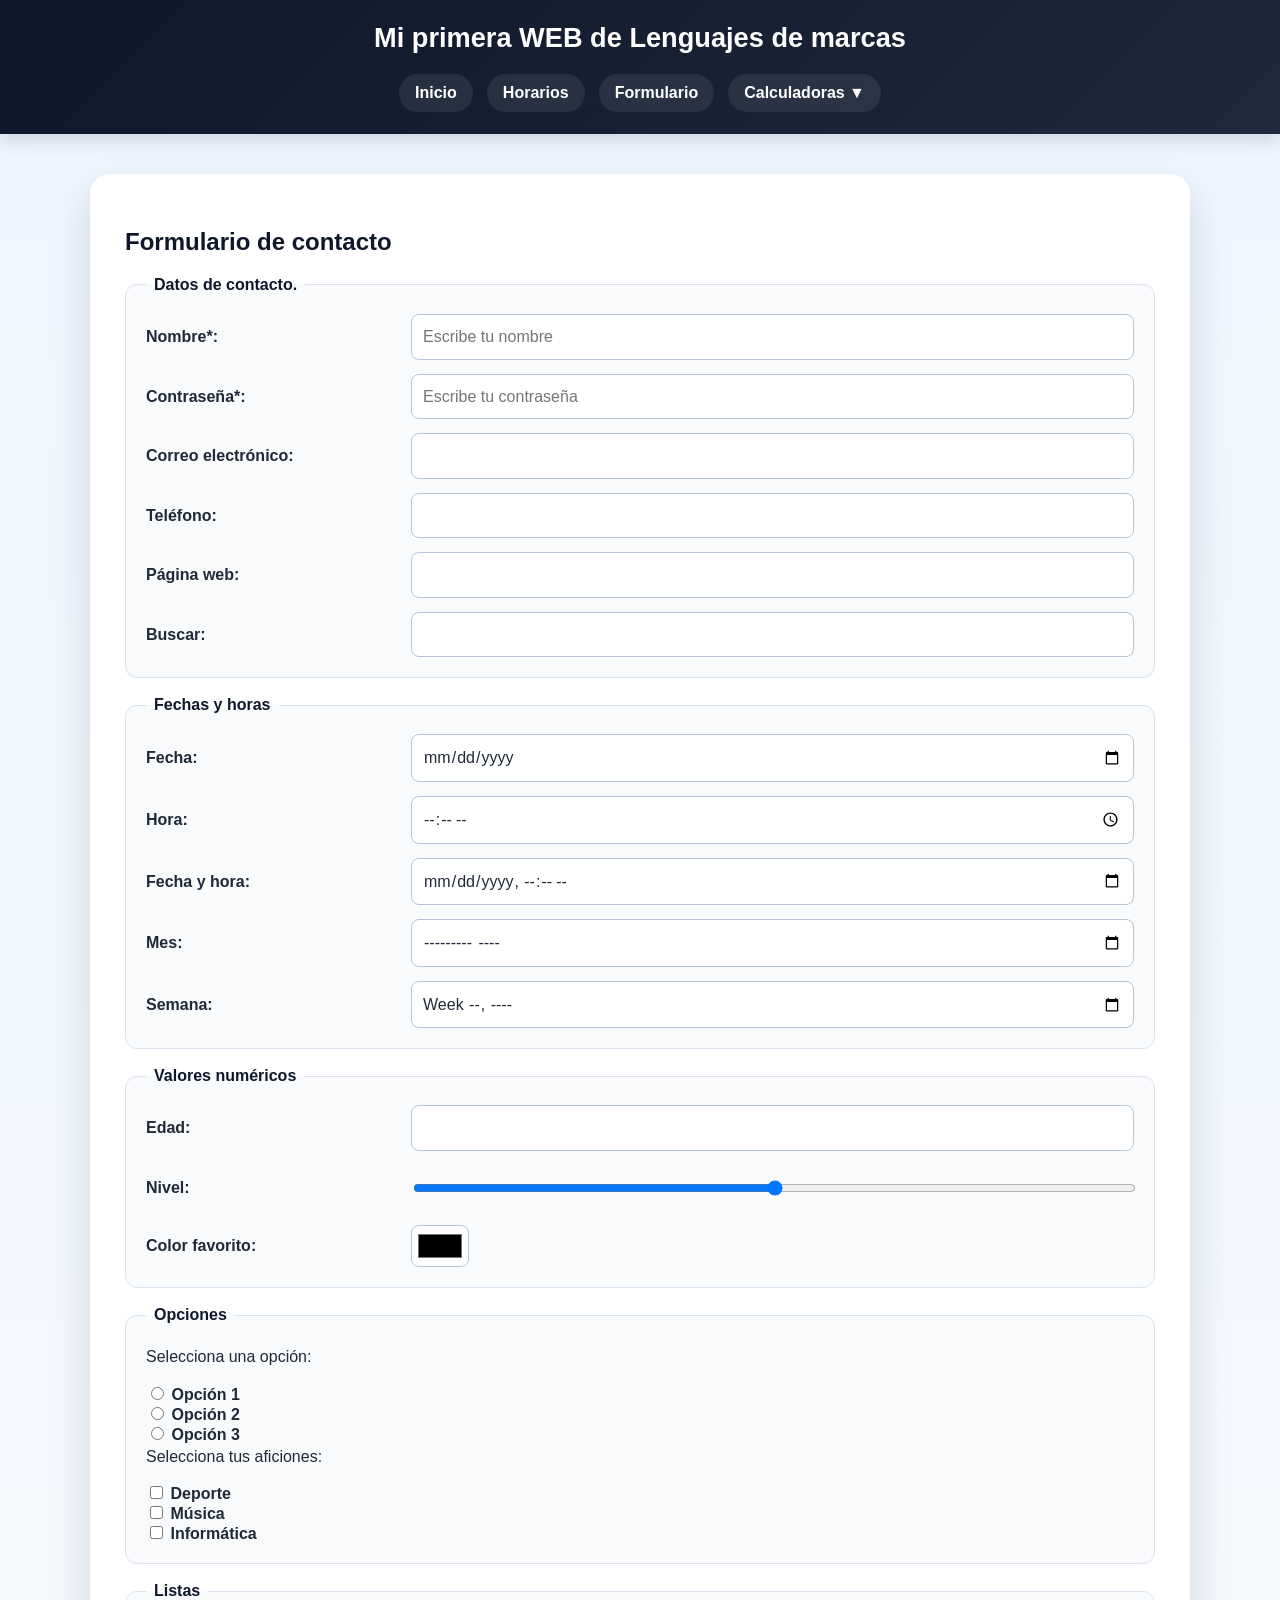
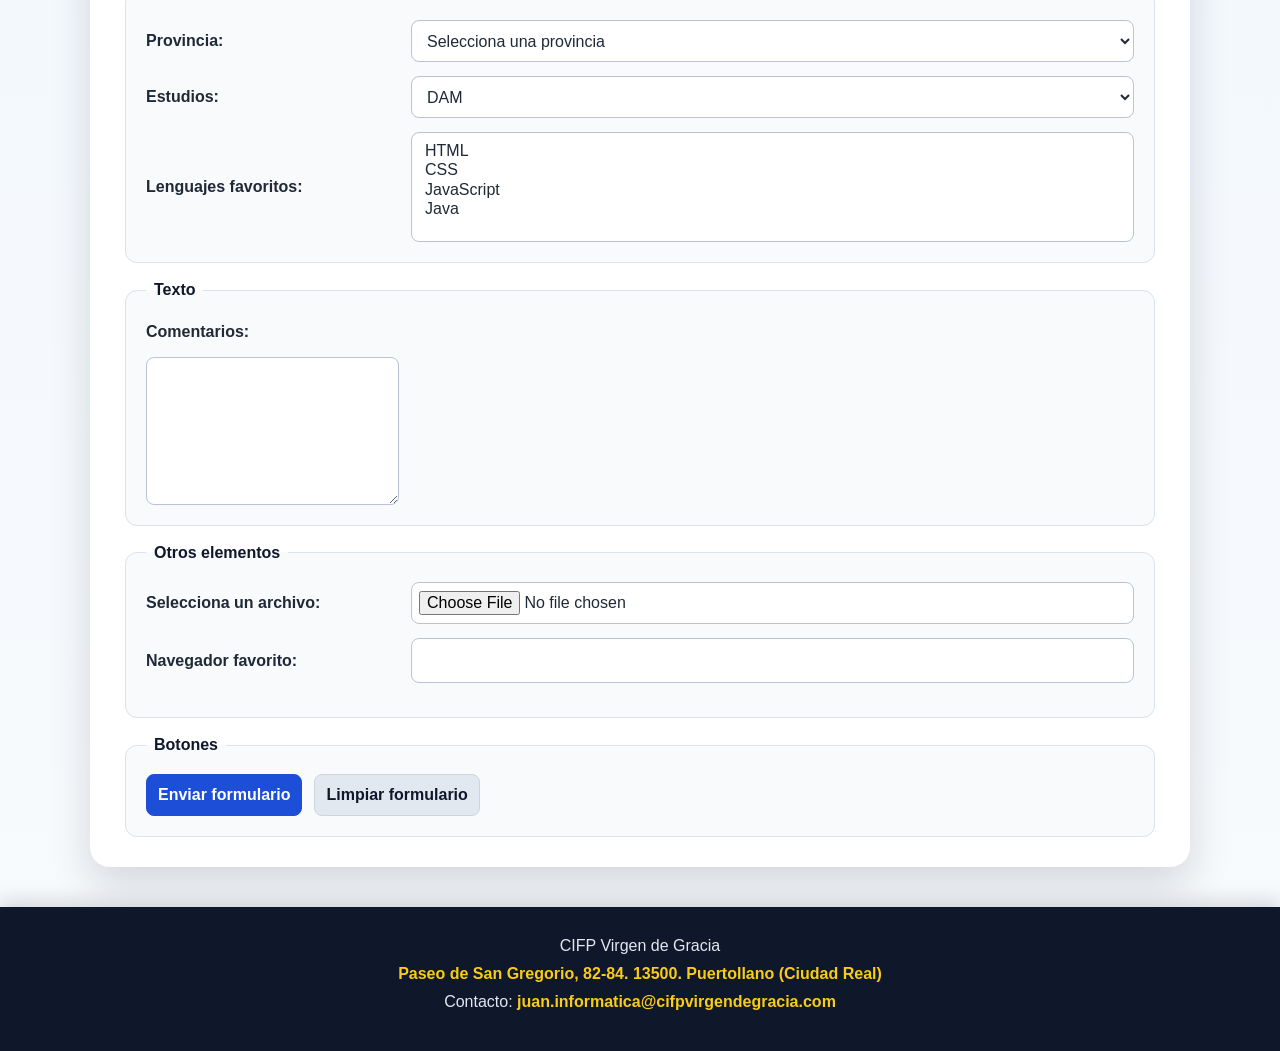
==== commit c6d6cc1b: "actualizacion 23/09" ====
--- a/formulario.html
+++ b/formulario.html
@@ -3,14 +3,17 @@
   <head>
     <meta charset="UTF-8" />
     <meta name="viewport" content="width=device-width, initial-scale=1.0" />
-    
+
     <meta name="description" content="Página web de ejemplo" />
     <meta name="author" content="Juan" />
 
     <title>Formulario</title>
-    
+
     <link rel="icon" href="img/icono.png" type="image/png" />
     <link rel="stylesheet" href="css/estilos.css" />
+
+    <!-- SCRIPTS -->
+    <script src="js/componentes.js" defer></script>
   </head>
 
   <body>
@@ -39,12 +42,12 @@
           <!-- PASSWORD -->
           <p>
             <label for="password">Contraseña*:</label>
-            <input 
-            type="password" 
-            id="password" 
-            name="password" 
-            placeholder="Escribe tu contraseña"
-            required
+            <input
+              type="password"
+              id="password"
+              name="password"
+              placeholder="Escribe tu contraseña"
+              required
             />
           </p>
 
@@ -144,12 +147,12 @@
           <input type="radio" id="opcion1" name="opcion" value="1" />
           <label for="opcion1">Opción 1</label>
 
-          <br/>
+          <br />
 
           <input type="radio" id="opcion2" name="opcion" value="2" />
           <label for="opcion2">Opción 2</label>
 
-          <br/>
+          <br />
 
           <input type="radio" id="opcion3" name="opcion" value="3" />
           <label for="opcion3">Opción 3</label>
@@ -293,7 +296,5 @@
     <!-- FOOTER -->
     <div id="footer"></div>
 
-    <!-- SCRIPTS -->
-    <script src="js/componentes.js"></script>
   </body>
 </html>
--- a/css/estilos.css
+++ b/css/estilos.css
@@ -1,17 +1,14 @@
 :root {
-  --primary-bg: #0f172a;
+  --primary: #0f172a;
   --primary-soft: #1d4ed8;
-  --accent: #f59e0b;
-  --bg-page: #eef4ff;
-  --card-bg: #ffffff;
+  --page: #eef4ff;
+  --surface: #fff;
   --text: #1f2937;
-  --muted: #6b7280;
   --border: #dbe3f0;
   --focus: rgba(29, 78, 216, 0.2);
   --shadow: rgba(15, 23, 42, 0.15);
 }
 
-/* Base y elementos compartidos */
 *,
 *::before,
 *::after {
@@ -20,9 +17,60 @@
 
 body {
   margin: 0;
+  color: var(--text);
   font-family: Arial, sans-serif;
-  background: linear-gradient(180deg, #edf6ff 0%, #f8fafc 100%);
-  color: var(--text);
+  background: linear-gradient(180deg, #edf6ff, #f8fafc);
+}
+
+main {
+  max-width: 1100px;
+  margin: 40px auto;
+  padding: 30px 35px;
+  background: var(--surface);
+  border-radius: 20px;
+  box-shadow: 0 18px 40px var(--shadow);
+}
+
+h1,
+h2,
+h3,
+legend {
+  color: var(--primary);
+}
+
+h1 {
+  margin-top: 0;
+  font-size: 2.2rem;
+}
+
+h2 {
+  margin-top: 1.5rem;
+  font-size: 1.5rem;
+}
+
+p,
+li,
+td,
+th {
+  line-height: 1.6;
+}
+
+ul {
+  padding-left: 20px;
+}
+
+li {
+  margin-bottom: 6px;
+}
+
+a {
+  color: var(--primary-soft);
+  font-weight: bold;
+  text-decoration: none;
+}
+
+a:hover {
+  text-decoration: underline;
 }
 
 img {
@@ -31,92 +79,57 @@
   max-width: 600px;
   margin-top: 12px;
   border-radius: 18px;
-  box-shadow: 0 14px 28px rgba(15, 23, 42, 0.12);
-}
-
-main {
-  max-width: 1100px;
-  margin: 40px auto;
-  padding: 30px 35px;
-  background: var(--card-bg);
-  border-radius: 20px;
-  box-shadow: 0 18px 40px var(--shadow);
-}
-
-h1,
-h2,
-h3 {
-  color: var(--primary-bg);
-}
-
-h1 {
-  margin-top: 0;
-  font-size: 2.2rem;
-}
-
-h2 {
-  margin-top: 1.5rem;
-  font-size: 1.5rem;
-}
-
-p,
-li,
-td,
-th {
-  color: var(--text);
-  line-height: 1.6;
-}
-
-ul {
-  padding-left: 20px;
-}
-
-li {
-  margin-bottom: 6px;
-}
-
-a {
-  color: var(--primary-soft);
-  font-weight: bold;
-  text-decoration: none;
-}
-
-a:hover {
-  text-decoration: underline;
-}
-
-/* Encabezado y navegación */
+  box-shadow: 0 14px 28px var(--shadow);
+}
+
+header,
+footer {
+  color: #fff;
+  text-align: center;
+  background: var(--primary);
+}
+
 header {
   display: flex;
+  flex-direction: column;
   align-items: center;
-  justify-content: space-between;
   gap: 20px;
   padding: 22px 40px;
-  color: #fff;
-  background: linear-gradient(135deg, var(--primary-bg), #1e293b);
-  box-shadow: 0 6px 18px rgba(15, 23, 42, 0.25);
-}
-
-header h1 {
-  margin: 0;
-  color: #fff;
-  font-size: 1.7rem;
-}
-
+  background: linear-gradient(135deg, var(--primary), #1e293b);
+  box-shadow: 0 6px 18px var(--shadow);
+}
+
+header h1,
 header h2 {
   margin: 0;
+  color: #fff;
+}
+
+header h1 {
+  font-size: 1.7rem;
+}
+
+header h2 {
   color: #dfe9ff;
   font-size: 1.1rem;
   font-weight: 400;
 }
 
-nav {
+:is(nav, .menu) {
   display: flex;
   flex-wrap: wrap;
+  align-items: center;
+  justify-content: center;
   gap: 14px;
 }
 
-nav a {
+.menu {
+  padding: 10px;
+  background: var(--primary);
+}
+
+:is(nav, .menu) > a,
+.desplegable > a {
   padding: 10px 16px;
   color: #fff;
   background: rgba(255, 255, 255, 0.08);
@@ -124,19 +137,51 @@
   transition: background 0.2s ease;
 }
 
-nav a:hover {
+:is(nav, .menu) > a:hover,
+.desplegable > a:hover {
   background: rgba(255, 255, 255, 0.18);
   text-decoration: none;
 }
 
-/* Tablas de horarios y tablas de contenido */
+.desplegable {
+  position: relative;
+  display: flex;
+  align-items: center;
+}
+
+.opciones {
+  position: absolute;
+  top: 100%;
+  left: 0;
+  z-index: 10;
+  display: none;
+  min-width: 150px;
+  padding-top: 6px;
+}
+
+.opciones a {
+  display: block;
+  padding: 9px 12px;
+  color: var(--text);
+  background: #f1f1f1;
+}
+
+.desplegable:hover .opciones {
+  display: block;
+}
+
+.opciones a:hover {
+  background: #ddd;
+  text-decoration: none;
+}
+
 table {
   width: 100%;
   margin-top: 20px;
+  overflow: hidden;
   border-collapse: collapse;
   border-radius: 12px;
-  box-shadow: 0 8px 18px rgba(15, 23, 42, 0.08);
-  overflow: hidden;
+  box-shadow: 0 8px 18px var(--shadow);
 }
 
 th,
@@ -146,63 +191,46 @@
   border: 1px solid var(--border);
 }
 
-thead td,
-thead th {
-  color: #fff;
-  background: var(--primary-bg);
-  font-weight: bold;
+thead :is(td, th) {
+  color: #fff;
+  font-weight: bold;
+  background: var(--primary);
 }
 
 tbody tr:nth-child(even) {
   background: #f8fafc;
 }
 
-/* Colores de las asignaturas */
-.fdh,
-.prog,
-.ent {
+:is(.fdh, .prog, .ent) {
   color: #991b1b;
   background: #fef2f2;
-  font-weight: bold;
-}
-
-.llmm,
-.recreo td {
+}
+
+:is(.llmm, .recreo td) {
   color: #92400e;
   background: #fef3c7;
-  font-weight: bold;
 }
 
 .par {
   color: #996d1b;
   background: #fef2f2;
-  font-weight: bold;
-}
-
-.iso,
-.bbdd {
+}
+
+:is(.iso, .bbdd) {
   color: #166534;
   background: #f0fdf4;
-  font-weight: bold;
 }
 
 .sist {
   color: #0f766e;
   background: #ecfeff;
-  font-weight: bold;
-}
-
-.ipe,
-.ing,
-.digi,
-.sost,
-.proy {
+}
+
+:is(.ipe, .ing, .digi, .sost, .proy) {
   color: #5b21b6;
   background: #f5f3ff;
-  font-weight: bold;
-}
-
-/* Formulario: controles comunes y agrupaciones */
+}
+
 form {
   display: grid;
   gap: 18px;
@@ -219,7 +247,6 @@
 
 legend {
   padding: 0 8px;
-  color: var(--primary-bg);
   font-weight: bold;
 }
 
@@ -239,10 +266,7 @@
   font-weight: bold;
 }
 
-input,
-select,
-textarea,
-button {
+:is(input, select, textarea, button) {
   width: 100%;
   min-height: 42px;
   padding: 9px 11px;
@@ -250,7 +274,7 @@
   font: inherit;
   border: 1px solid #b8c4d6;
   border-radius: 8px;
-  background: #fff;
+  background: var(--surface);
 }
 
 textarea {
@@ -262,8 +286,7 @@
   min-height: 110px;
 }
 
-input[type="checkbox"],
-input[type="radio"] {
+:is(input[type="checkbox"], input[type="radio"]) {
   width: auto;
   min-height: auto;
   accent-color: var(--primary-soft);
@@ -271,7 +294,6 @@
 
 input[type="range"] {
   padding: 0;
-  accent-color: var(--primary-soft);
 }
 
 input[type="color"] {
@@ -283,10 +305,7 @@
   padding: 7px;
 }
 
-input:focus,
-select:focus,
-textarea:focus,
-button:focus {
+:is(input, select, textarea, button):focus {
   outline: 3px solid var(--focus);
   border-color: var(--primary-soft);
 }
@@ -297,29 +316,24 @@
   gap: 12px;
 }
 
-fieldset:last-of-type input[type="submit"],
-fieldset:last-of-type input[type="reset"] {
+fieldset:last-of-type :is(input[type="submit"], input[type="reset"]) {
   width: auto;
   cursor: pointer;
+  color: #fff;
+  font-weight: bold;
+  background: var(--primary-soft);
   border-color: var(--primary-soft);
-  color: #fff;
-  background: var(--primary-soft);
-  font-weight: bold;
 }
 
 fieldset:last-of-type input[type="reset"] {
-  color: var(--primary-bg);
+  color: var(--primary);
   background: #e2e8f0;
   border-color: #cbd5e1;
 }
 
-/* Pie de página */
 footer {
   padding: 20px 20px 30px;
-  color: #fff;
-  text-align: center;
-  background: var(--primary-bg);
-  box-shadow: 0 -6px 18px rgba(15, 23, 42, 0.15);
+  box-shadow: 0 -6px 18px var(--shadow);
 }
 
 footer p {
@@ -331,12 +345,9 @@
   color: #facc15;
 }
 
-/* Adaptación para pantallas pequeñas */
 @media (max-width: 700px) {
   header {
-    flex-direction: column;
     padding: 20px 18px;
-    text-align: center;
   }
 
   main {
